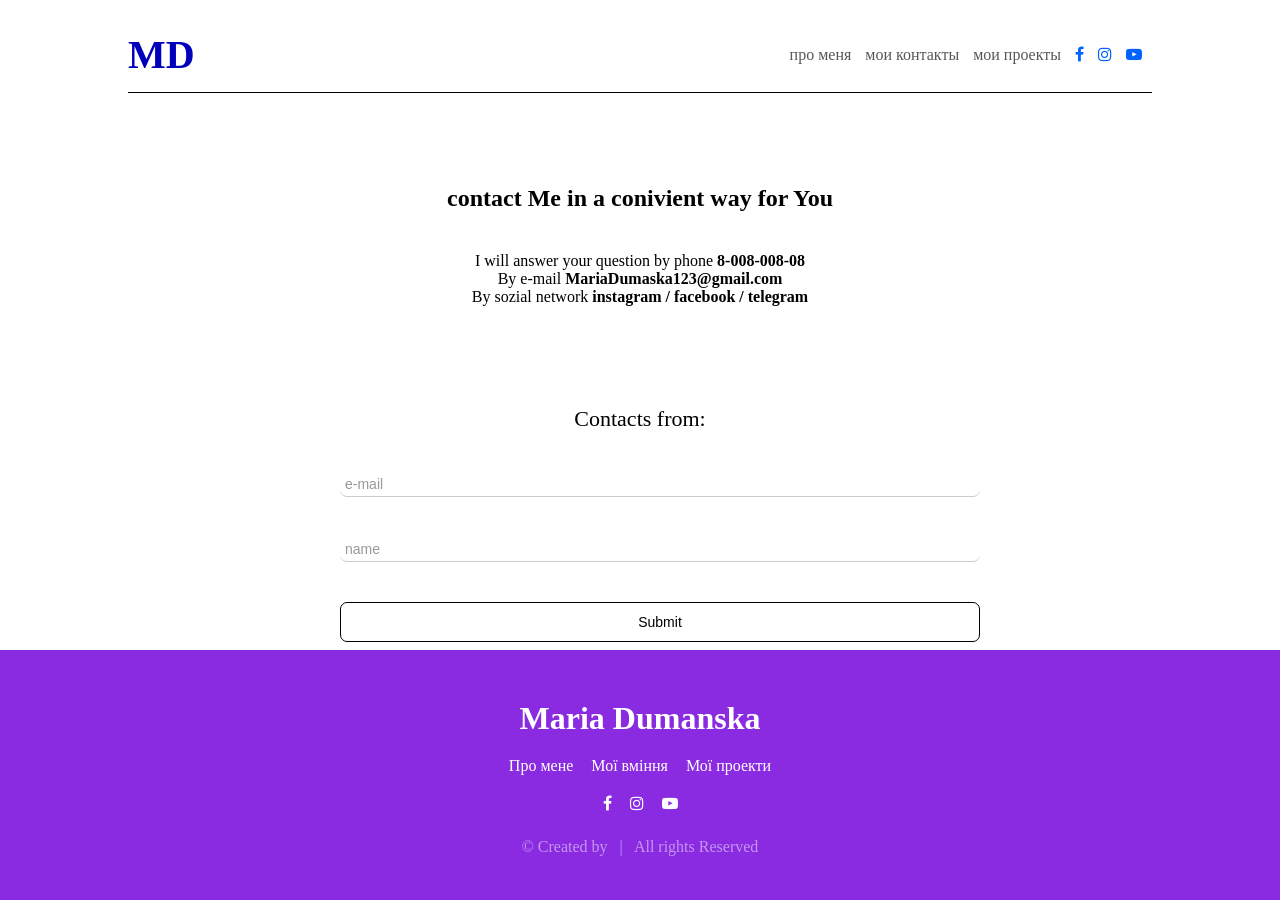
==== projekt2/contact.html @ 23261fde "Add files via upload" ====
<!DOCTYPE html>
<html lang="en">
<head>
  <meta charset="UTF-8" />
  <meta http-equiv="X-UA-Compatible" content="IE=edge" />
  <meta name="viewport" content="width=device-width, initial-scale=1.0" />
  <title>Головна сторінка</title>
  <link rel="stylesheet" href="https://maxcdn.bootstrapcdn.com/font-awesome/4.7.0/css/font-awesome.min.css">
  <!-- Підключення стилів -->
  <link rel="stylesheet" href="style.css" />

  <!-- Підключення FontAwesome для використання текстових іконок -->

</head>
<body>
     <nav>
    <div class="nav">
      <h3>MD</h3>
      <section class="navat">
        <a href="index.html">про меня</a>
        <a href="#">мои контакты</a>
        <a href="skills.html">мои проекты</a>
        <a href=""><i class="fa fa-facebook dd"></i></a>
        <a href=""><i class="fa fa-instagram dd"></i></a>
        <a href=""><i class="fa fa-youtube-play dd" aria-hidden="true"></i></a>
      </section>
    </div>
  </nav>
    <div class="mg">
        <section class="contacts_block">
            <h1>contact Me in a conivient way for <strong>You</strong></h1>
            <p>I will answer your question by phone <strong>8-008-008-08</strong><br>
            By e-mail <strong>MariaDumaska123@gmail.com</strong> <br>
            By sozial network    <strong>instagram / facebook / telegram</strong></p>
        </section>

        <div class="request">
                <h2 class="h2text">Contacts from:</h2>
                <input class="mailinp inputs" placeholder="e-mail" type="text" name="" id="">
                <input class="nameinp inputs" placeholder="name" type="text" name="" id="">
                <input class="subinp" type="submit" name="" id="">
        </div>

    </div>
    <footer style="min-width: 100vw; position:fixed; bottom: 0;">
        <div class="atrbuts">
        <h1 style="padding-bottom:20px;color:white;">
            Maria Dumanska
        </h1>
        <div>
            <a class="oneofa" href="#">Про мене</a>
            <a class="oneofa" href="#">Мої вміння</a>
            <a class="oneofa" href="#">Мої проекти</a>
        </div>
        <div style="margin-top:20px;">
            <a class="oneofa" href="#">
            <i class="fa fa-facebook"></i>
            </a>
            <a class="oneofa" href="#">
            <i class="fa fa-instagram"></i>
            </a>
            <a class="oneofa" href="#">
            <i class="fa fa-youtube-play"></i>
            </a>
        </div>
        <p style="margin-top:25px;color:rgba(255,255,255,.5);">
            © Created by &nbsp; | &nbsp; All rights Reserved
        </p>
        </div>
    </footer>
</body>
</html>
---- projekt2/style.css ----
* {
  margin: 0;
  padding: 0;
  box-sizing: border-box;
  scroll-behavior: smooth;
}

body{
  min-height: 100vh;
}

nav{
  height: 110px;
  display: flex;
  justify-content: center;
  align-items: center;
}

.nav{
  width: 80%;
  height:75px;
  display: flex;
  justify-content: space-between;
  border-bottom: 1px solid black;
}

.nav h3 a{
  color: rgb(0, 0, 186);
  font-size: 40px;
  align-self: center;
  text-decoration: none;
}

.nav h3{
  color: rgb(0, 0, 186);
  font-size: 40px;
  align-self: center;
}

.navat{
  align-self: center;
}

section a{
  padding-right: 10px;
  text-decoration: none;
  color: rgb(87, 87, 87);
}

.mg{
    display: grid;
    grid-template-columns: 1fr repeat(2, minmax(auto, 20em)) 1fr;
}

.dd{
  color: rgb(0, 98, 255);
}

.main{
  display: grid;
  grid-template-columns: 1fr;
  grid-column: 2 / -2;
  margin-top: 30px;
  text-align: center;
}

.main h1{
  justify-self: center;
}

.main p{
  padding: 50px 0;
}

.imgmain{
  width: 200px;
  justify-self: center;
}

.gridinmain{
  height: auto;
  gap: 15px;
  display: grid;
  grid-template-columns: 1fr 1fr 1fr;
}

.card{
  box-shadow: 0px 0px 10px rgba(203, 202, 202, 0.678);
  border: rgb(217, 217, 217) 1px solid;
  border-radius: 5px;
}

#wmina{
  margin: 30px 0;
}

.cardfor2{
  width: 750px;
  display: grid;
  grid-template-columns:1fr 1fr 5fr;
  grid-template-rows:1fr;
  margin-bottom: 15px;
}

.cardfor2 img{
  height: 300px;
  box-shadow: 0px 0px 10px rgba(203, 202, 202, 0.678);
}

.span{
  height: 200px;
}

.atributss{
  box-shadow: 0px 0px 10px rgba(203, 202, 202, 0.678);
  border-radius: 5px;
  height: auto;
  border-bottom: 2px solid rgb(255, 204, 0);
  padding: 10px;
}

footer{
  background-color: blueviolet;
  height: 250px;
  display: flex;
  justify-content: center;
  margin-top: 160px;
  align-items: center;
}

.atrbuts{
  height: 150px;
  display: grid;
  justify-content: center;
  text-align: center;
}
.oneofa{
  padding: 7px;
  text-decoration: none; 
  color: white;
}

a:hover{
  color: rgb(94, 0, 141);
  transition: 2s;
}

.card h2{
  padding: 10px 5px;
}

.contacts_block{
    height: 15vh;
    grid-column: 2 / -2;
    display: grid;
    grid-template-columns: repeat(1fr);
    grid-gap: 40px;
    margin-bottom: 100px;
    text-align: center;
    width: 100%;
    height: auto;
    grid-column: 2 / -2;
    padding-top: 75px;
}

.con{
    display: grid;
    grid-template-columns: 1fr 1fr;
    width: 99vw;
    grid-column: 2 / -2;
}


.h2text {
    font-size: 22px;
    font-weight: 500;
    margin-bottom: 20px;
    justify-self: center;
}

.request{
    display: grid;
    grid-template-columns: 1fr;
    width: 100%;
    justify-self: center;
    grid-column: 2 / -2;
}

.inputs {
    display: grid;
    grid-template-columns: 1fr;
    height: 100%;
    border: none;
    margin: 20px;
    max-height: 25px;
    border-radius: 7px;
    width: 100%;
    border-bottom: 1px solid #ccc;
    padding: 10px 5px;
    margin-bottom: 20px;
    font-size: 14px;
    outline: none;
}

.inputs::placeholder {
    color: #999;
}

.inputs:focus {
    border-bottom: 1px solid #000;
}

.subinp {
    width: 100%;
    padding: 10px;
    background: none;
    border: 1px solid #000;
    cursor: pointer;
    font-size: 14px;
    transition: 0.3s;
    margin: 20px;
    height: 40px;
    border-radius: 7px;
}

.subinp:hover {
    background-color: blueviolet;
    color: #fff;
}

@media (max-width: 992px) {

  .gridinmain{
    grid-template-columns: 1fr;
  }

  .subinp{
    width: 75%;
    justify-self: center;
  }

  .inputs{
    width: 75%;
    justify-self: center;
  }

  .span{
    display: none;
  }

  nav {
    height: auto;
    padding: 15px 0;
  }

  .nav {
    flex-direction: column;
    gap: 15px;
    height: auto;
    padding-bottom: 15px;
  }

  .nav h3,
  .nav h3 a {
    font-size: 32px;
  }

  .navat {
    display: flex;
    flex-wrap: wrap;
    justify-content: center;
    gap: 10px;
  }

  .navat a {
    padding-right: 0;
  }

  .mg {
    display: block;
    padding: 0 15px;
  }

  .main {
    display: block;
  }

  .main h1 {
    font-size: 30px;
  }

  .main p {
    padding: 25px 0;
  }

  .card{
    max-width: 300px;
    justify-self: center;
    padding: 20px;
  }

  .cardfor2 {
    width: 100%;
    display: flex;
    flex-direction: column;
  }

  .cardfor2 img {
    width: 100%;
    height: auto;
    border-radius: 5px 5px 0 0;
  }

  .atributss {
    margin-top: 10px;
  }

  footer {
    height: auto;
    padding: 40px 15px;
    margin-top: 80px;
  }

  .atrbuts {
    height: auto;
  }
}
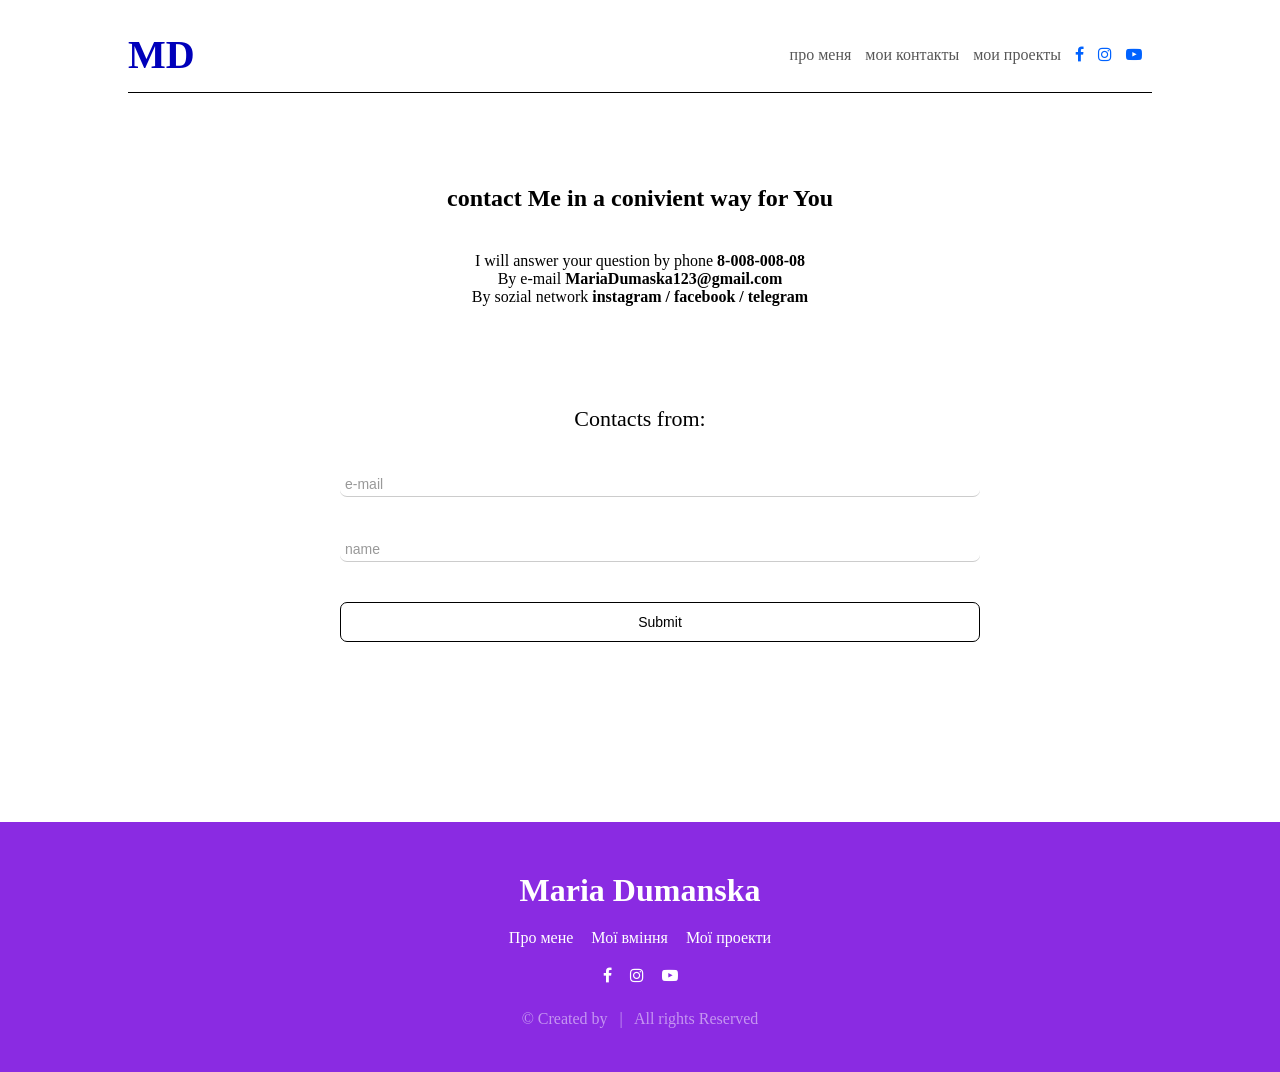
==== commit a78a01a0: "Update contact.html" ====
--- a/projekt2/contact.html
+++ b/projekt2/contact.html
@@ -42,7 +42,7 @@
         </div>
 
     </div>
-    <footer style="min-width: 100vw; position:fixed; bottom: 0;">
+    <footer style="min-width: 100vw; bottom: 0;">
         <div class="atrbuts">
         <h1 style="padding-bottom:20px;color:white;">
             Maria Dumanska
@@ -69,4 +69,4 @@
         </div>
     </footer>
 </body>
-</html>+</html>
